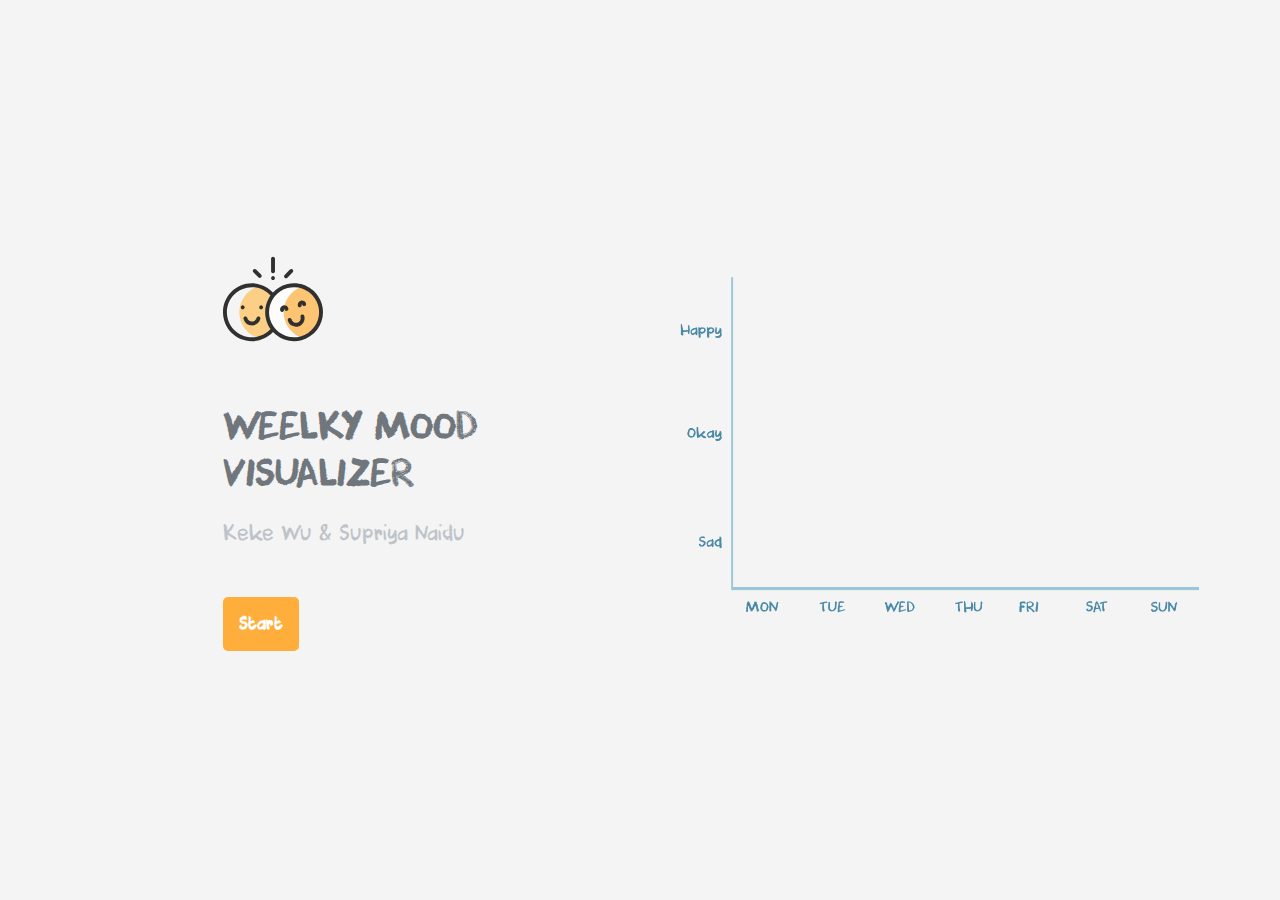
==== MoodViz/index.html @ 528a5199 "update" ====
<!DOCTYPE html>
<html lang="en">
<head>
    <meta charset="UTF-8">
    <meta name="viewport" content="width=device-width, initial-scale=1.0">
    <meta http-equiv="X-UA-Compatible" content="ie=edge">
    <title>Weekly Mood Visualization</title>
    <link rel="icon" href="assets/logo.png" type="img/ico">
    <link rel="stylesheet" href="css/style.css">
</head>
<body>
    <!-- home container id starts -->
    <div id="home-container">
        <!-- inner sub id starts -->
        <div id="inner">
            <img src="assets/logo.svg" alt="logo" id="logo">
            <h1>Weelky Mood Visualizer</h1>
            <p class="subtitle">Keke Wu & Supriya Naidu</p>
            <a href="#" class="cta cta--white ">Start</a>
        </div>
        <!-- inner sub id ends -->

        <!-- illustration sub id starts -->
        <div id="illustration">
            <img src="assets/love.svg" alt="loveimg" id="love" class="crypto-icons">
            <img src="assets/tongue.svg" alt="tongueimg" id="tongue" class="crypto-icons">
            <img src="assets/cool.svg" alt="coolimg" id="cool" class="crypto-icons">
            <img src="assets/disappointed.svg" alt="disaimg" id="disa" class="crypto-icons">
            <img src="assets/sad.svg" alt="sadimg" id="sad" class="crypto-icons">
            <img src="assets/axis.png" alt="axisimg" id="axis">
        </div>
        <!-- illustration sub id ends -->
    </div>
    <!-- home container id ends -->

</body>
</html>
---- MoodViz/css/style.css ----
* {
    box-sizing: border-box;
}

/** Custom Local Font **/
@font-face {
  font-family: 'myFont';
  src: url('../assets/CoolCrayon.ttf');
}

body,
html {
    font-family: "myFont", sans-serif;
    min-height: 100vh;
    margin: 0;
}

body {
    background: #f4f4f4;
    background-size: cover;
}

#home-container {
    display: grid;
    grid-template-columns: 10px 1fr 10px; /* for left and right sections */
    grid-template-rows: 10px 1fr 1fr 10px;
    grid-gap: 20px;
    height: 100vh;
}

#inner {
    grid-row: 2;
    grid-column: 2;
    align-self: center;
    justify-self: center;
}

#illustration {
    grid-row: 3;
    grid-column: 2;
    align-self: center;
    justify-self: center;
    width: 90%;
    padding: 10px;
}

@media (min-width: 768px) {
    #home-container {
        grid-template-columns: 0.5fr 1fr 1fr 0.5fr;
        grid-template-rows: 1fr;
    }
    #inner {
        grid-column: 2;
        grid-row: 1;
    }

    #illustration {
        grid-column: 3;
        grid-row: 1;
    }
}

img#logo {
    width: 100px;
    margin-bottom: 1.6em;
    opacity: .8;
}

h1 {
    font-size: 2.2em;
    text-transform: uppercase;
    color: #4f575f;
    opacity: .8
}

p.subtitle {
    font-size: 1.2em;
    color: #bec3c9;
    margin-top: 0;
}

.cta {
    background-color: #ffae3c;
    padding: 1em;
    color: #fff;
    font-weight: bold;
    margin-top: 2em;
    display: inline-block;
    border-radius: 5px;
    text-decoration: none;
    box-shadow: 0 0 0 0 rgba(255, 195, 110, .2);
}

.cta:hover,
.cta:focus {
  -webkit-animation: pulse 1.25s infinite cubic-bezier(0.50, 0, 0, 1);
  -moz-animation: pulse 1.25s infinite cubic-bezier(0.50, 0, 0, 1);
  -ms-animation: pulse 1.25s infinite cubic-bezier(0.50, 0, 0, 1);
  animation: pulse 1.25s infinite cubic-bezier(0.50, 0, 0, 1);
}

@-webkit-keyframes pulse {to {box-shadow: 0 0 0 20px rgba(9, 187, 233, 0);}}
@-moz-keyframes pulse {to {box-shadow: 0 0 0 20px rgba(9, 187, 233, 0);}}
@-ms-keyframes pulse {to {box-shadow: 0 0 0 20px rgba(9, 187, 233, 0);}}
@keyframes pulse {to {box-shadow: 0 0 0 20px rgba(9, 187, 233, 0);}}

#axis {
    width:150%;
    height: 150%;
    animation: monitorIn 1s ease-in-out forwards; /* assign animation to monitor with 'monitorIn' as keyframe name */
}

.crypto-icons {
    position: absolute;
    width: 12%;
}

.crypto-icons path.b {
  fill: red;
}

#love {
    width: 5%;
    height: 5%;
    margin-top: 4%;
    margin-left: 27%;
    animation: chatblips 0.5s ease-in-out 2.7s forwards; /* assign animation to dash with 'chatblips' as keyframe name */
    opacity: 0;
    z-index: 2;
}

#disa {
    width: 5%;
    height: 5%;
    margin-top: 19.5%;
    margin-left: 20%;
    animation: chatblips 0.5s ease-in-out 1.9s forwards; /* assign animation to eth with 'chatblips' as keyframe name */
    opacity: 0;
    z-index: 2;
}

#tongue {
    width: 5%;
    height: 5%;
    margin-top: 15%;
    margin-left: 3.8%;
    animation: chatblips 0.5s ease-in-out 0.8s forwards; /* assign animation to iota with 'chatblips' as keyframe name */
    opacity: 0;
    z-index: 2;
}

#cool {
    width: 5%;
    height: 5%;
    margin-top: 13%;
    margin-left: 35%;
    animation: chatblips 0.5s ease-in-out 4.2s forwards; /* assign animation to iota with 'chatblips' as keyframe name */
    opacity: 0;
    z-index: 2;
}

#sad {
    width: 5%;
    height: 5%;
    margin-top: 10%;
    margin-left: 14%;
    animation: chatblips 0.5s ease-in-out 3.5s forwards; /* assign animation to iota with 'chatblips' as keyframe name */
    opacity: 0;
    z-index: 2;
}

@keyframes monitorIn {
    from {
        transform: translateY(-30px);
        opacity: 0;
    }
    to {
        transform: translateY(0);
        opacity: 1;
    }
}

@keyframes chatblips {
    /* taken from http://angrytools.com/css/animation/ for bounce-in animation*/
    0% {
        opacity: 0;
        transform: scale(0.3);
    }
    50% {
        opacity: 1;
        transform: scale(1);
    }
    70% {
        transform: scale(0.9);
    }
    100% {
        transform: scale(1);
        opacity: 1;
    }
}
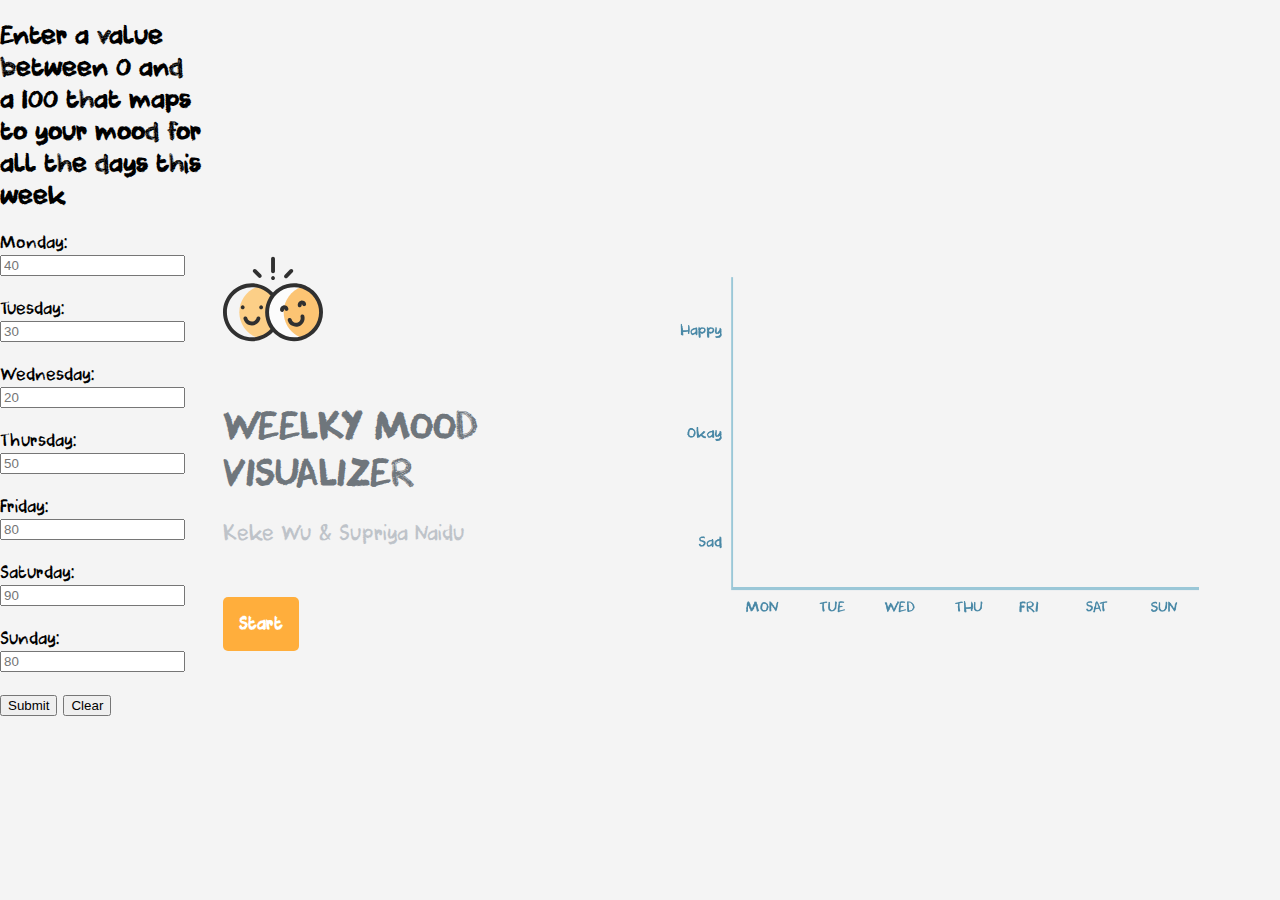
==== commit 382cf2cc: "Mood form" ====
--- a/MoodViz/index.html
+++ b/MoodViz/index.html
@@ -4,7 +4,7 @@
     <meta charset="UTF-8">
     <meta name="viewport" content="width=device-width, initial-scale=1.0">
     <meta http-equiv="X-UA-Compatible" content="ie=edge">
-    <title>Weekly Mood Visualization</title>
+    <title>Mood Visualization</title>
     <link rel="icon" href="assets/logo.png" type="img/ico">
     <link rel="stylesheet" href="css/style.css">
 </head>
@@ -16,7 +16,7 @@
             <img src="assets/logo.svg" alt="logo" id="logo">
             <h1>Weelky Mood Visualizer</h1>
             <p class="subtitle">Keke Wu & Supriya Naidu</p>
-            <a href="#" class="cta cta--white ">Start</a>
+            <a href="mood.html" class="cta cta--white ">Start</a>
         </div>
         <!-- inner sub id ends -->
 
@@ -30,8 +30,28 @@
             <img src="assets/axis.png" alt="axisimg" id="axis">
         </div>
         <!-- illustration sub id ends -->
+				<div>
+					<form>
+						<h2>Enter a value between 0 and a 100 that maps to your mood for all the days this week</h2>
+						Monday:<br>
+						<input class="moodInput" id="mondayMood" placeholder="40"/><br><br>
+						Tuesday:<br>
+						<input class="moodInput" id="tuesdayMood" placeholder="30"/><br><br>
+						Wednesday:<br>
+						<input class="moodInput" id="wednesdayMood" placeholder="20"/><br><br>
+						Thursday:<br>
+						<input class="moodInput" id="thursdayMood" placeholder="50"/><br><br>
+						Friday:<br>
+						<input class="moodInput" id="fridayMood" placeholder="80"/><br><br>
+						Saturday:<br>
+						<input class="moodInput" id="saturdayMood" placeholder="90"/><br><br>
+						Sunday:<br>
+						<input class="moodInput" id="sundayMood" placeholder="80"/><br><br>
+						<button class="inputSubmit" id="submitMood">Submit</button>
+						<button class="inputSubmit" id="clearMood">Clear</button>
+					</form>
+				</div>
     </div>
     <!-- home container id ends -->
-
 </body>
 </html>
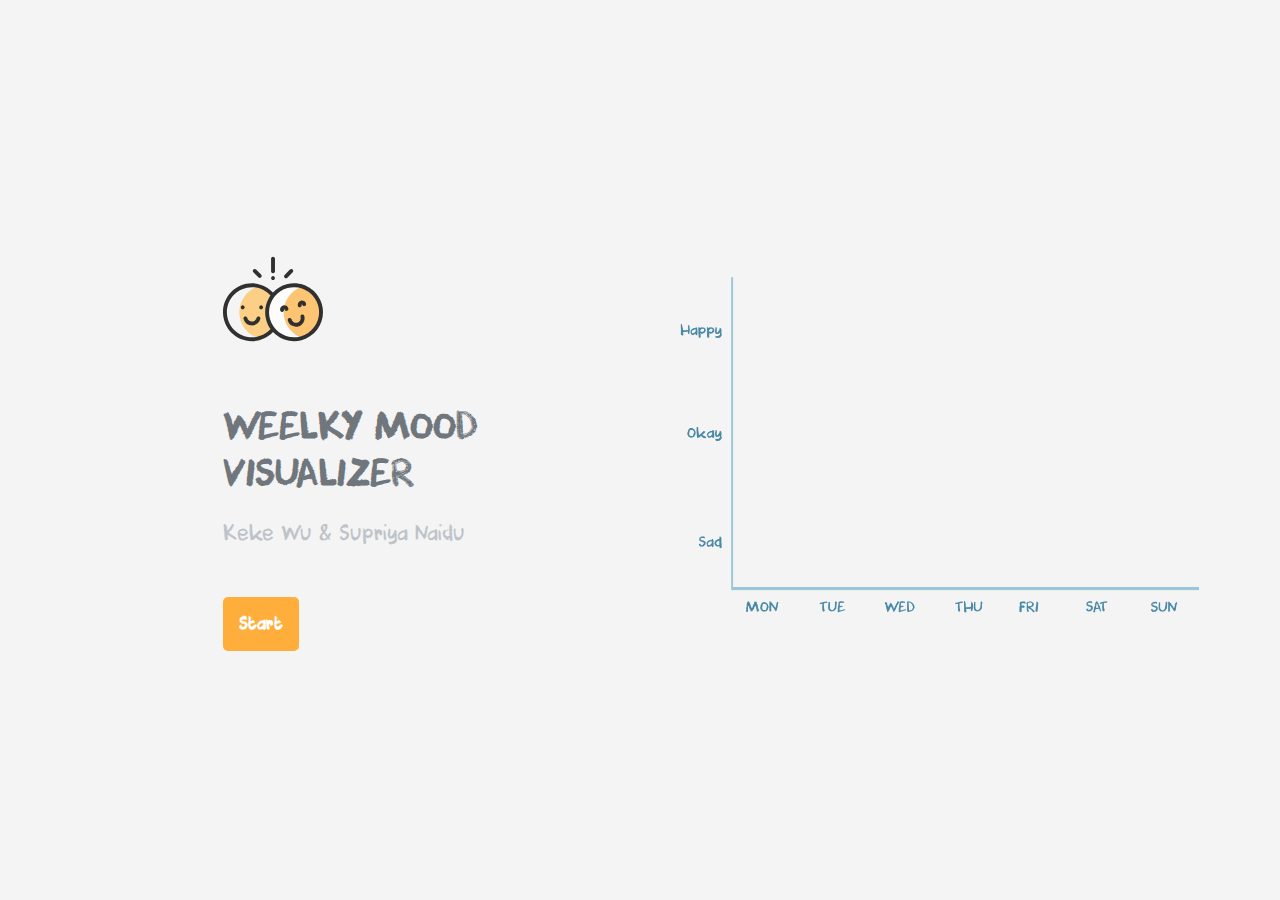
==== commit bb053ba0: "moved form to correct page" ====
--- a/MoodViz/index.html
+++ b/MoodViz/index.html
@@ -30,27 +30,7 @@
             <img src="assets/axis.png" alt="axisimg" id="axis">
         </div>
         <!-- illustration sub id ends -->
-				<div>
-					<form>
-						<h2>Enter a value between 0 and a 100 that maps to your mood for all the days this week</h2>
-						Monday:<br>
-						<input class="moodInput" id="mondayMood" placeholder="40"/><br><br>
-						Tuesday:<br>
-						<input class="moodInput" id="tuesdayMood" placeholder="30"/><br><br>
-						Wednesday:<br>
-						<input class="moodInput" id="wednesdayMood" placeholder="20"/><br><br>
-						Thursday:<br>
-						<input class="moodInput" id="thursdayMood" placeholder="50"/><br><br>
-						Friday:<br>
-						<input class="moodInput" id="fridayMood" placeholder="80"/><br><br>
-						Saturday:<br>
-						<input class="moodInput" id="saturdayMood" placeholder="90"/><br><br>
-						Sunday:<br>
-						<input class="moodInput" id="sundayMood" placeholder="80"/><br><br>
-						<button class="inputSubmit" id="submitMood">Submit</button>
-						<button class="inputSubmit" id="clearMood">Clear</button>
-					</form>
-				</div>
+				
     </div>
     <!-- home container id ends -->
 </body>
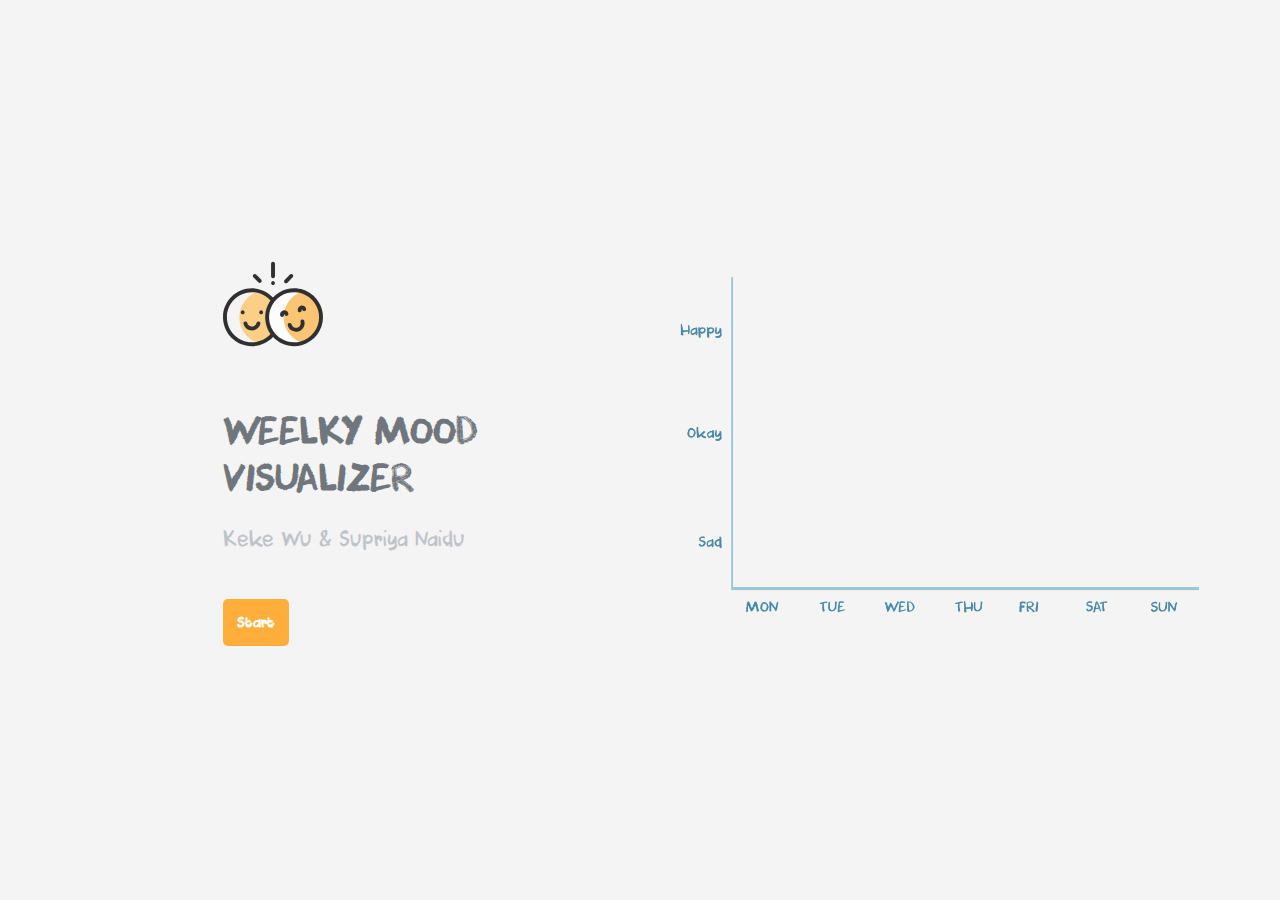
==== commit 6ad89705: "update" ====
--- a/MoodViz/index.html
+++ b/MoodViz/index.html
@@ -16,7 +16,7 @@
             <img src="assets/logo.svg" alt="logo" id="logo">
             <h1>Weelky Mood Visualizer</h1>
             <p class="subtitle">Keke Wu & Supriya Naidu</p>
-            <a href="mood.html" class="cta cta--white ">Start</a>
+            <a href="mood.html" class="cta cta--white">Start</a>
         </div>
         <!-- inner sub id ends -->
 
@@ -29,8 +29,6 @@
             <img src="assets/sad.svg" alt="sadimg" id="sad" class="crypto-icons">
             <img src="assets/axis.png" alt="axisimg" id="axis">
         </div>
-        <!-- illustration sub id ends -->
-				
     </div>
     <!-- home container id ends -->
 </body>
--- a/MoodViz/css/style.css
+++ b/MoodViz/css/style.css
@@ -9,8 +9,7 @@
   src: url('../assets/CoolCrayon.ttf');
 }
 
-body,
-html {
+body,html {
     font-family: "myFont", sans-serif;
     min-height: 100vh;
     margin: 0;
@@ -74,6 +73,11 @@
     opacity: .8
 }
 
+h2 {
+  font-size: 1.8em;
+  opacity: .8
+}
+
 p.subtitle {
     font-size: 1.2em;
     color: #bec3c9;
@@ -81,10 +85,12 @@
 }
 
 .cta {
+    font-family: "myFont", sans-serif;
     background-color: #ffae3c;
     padding: 1em;
     color: #fff;
     font-weight: bold;
+    font-size: 14px;
     margin-top: 2em;
     display: inline-block;
     border-radius: 5px;
@@ -170,6 +176,21 @@
     z-index: 2;
 }
 
+#container {
+  width: 600px;
+  margin: 100px;
+}
+
+#week {
+  width: 300px;
+  float: left;
+}
+
+#chart {
+  width: 300px;
+  float: left;
+}
+
 @keyframes monitorIn {
     from {
         transform: translateY(-30px);
